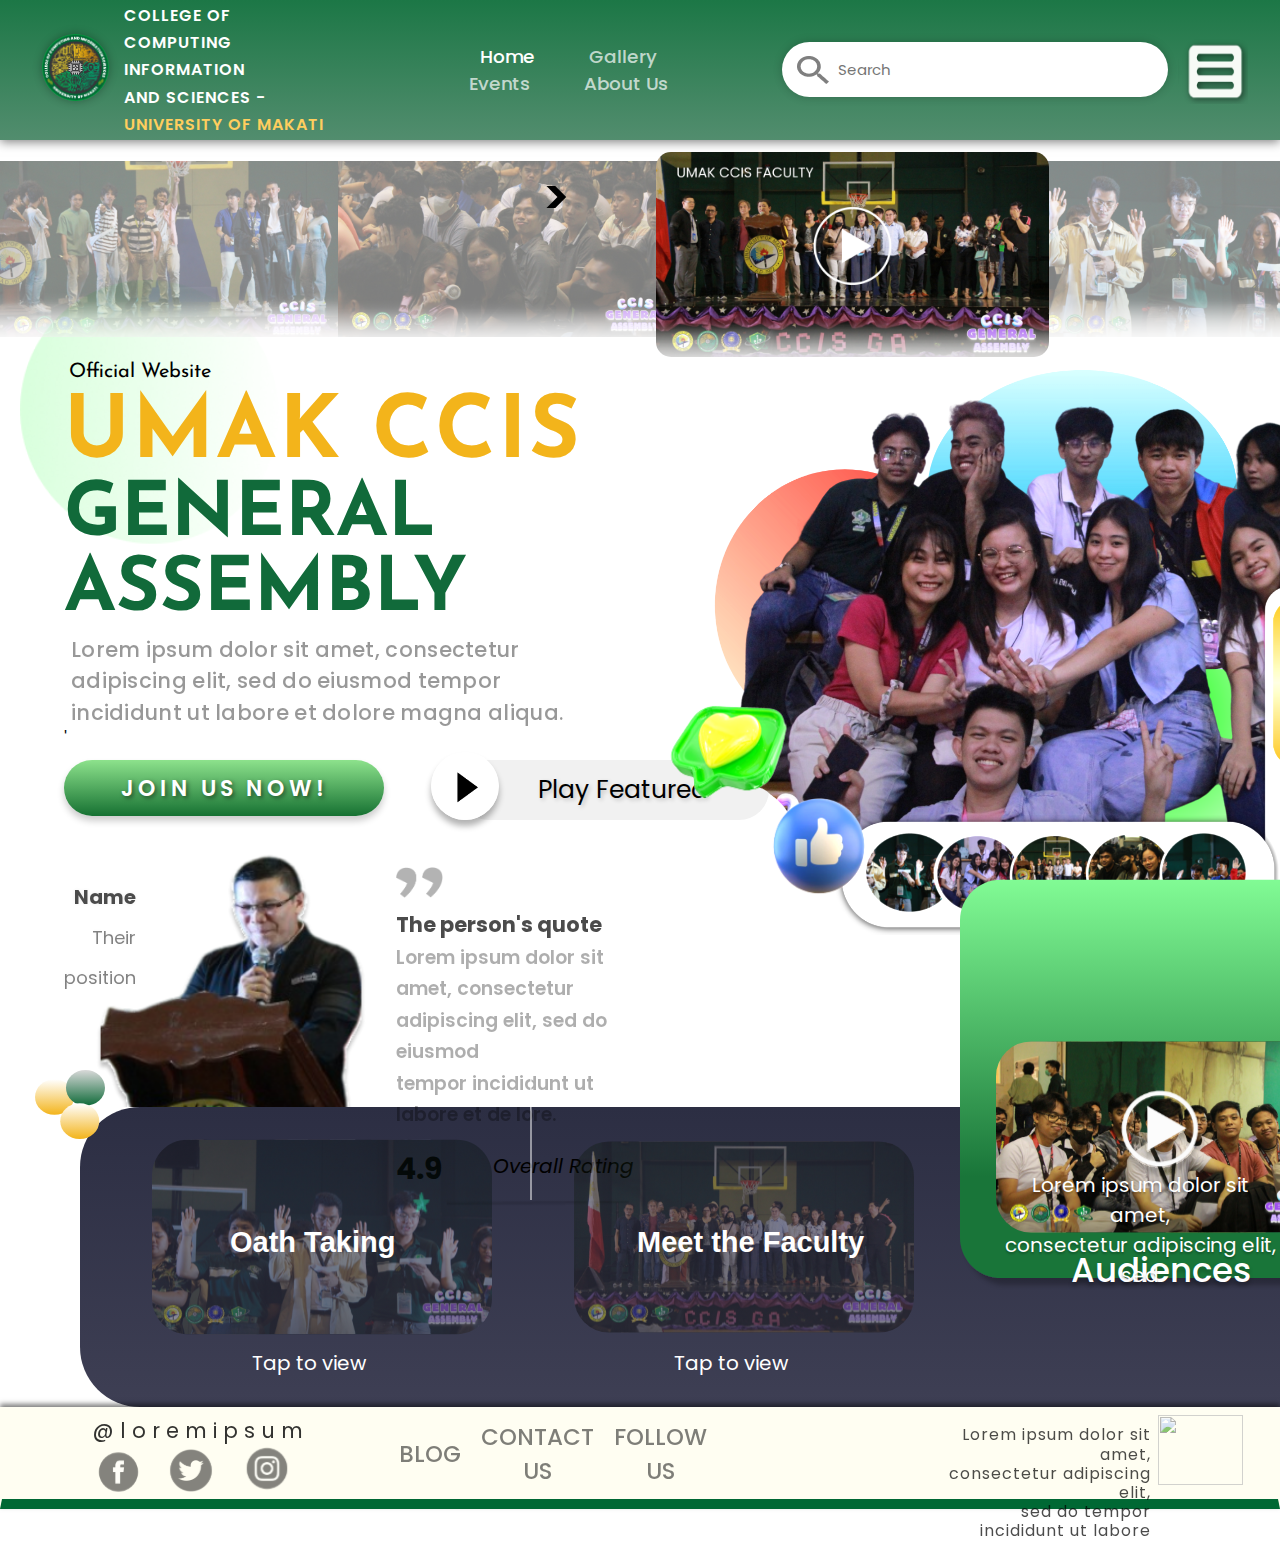
==== index.html @ 13bf98b5 "Add files via upload" ====
<!DOCTYPE html>
<html lang="en">
<head>
    <meta charset="UTF-8">
    <meta name="viewport" content="width=device-width, initial-scale=1.0">
    <title>index</title>
    <link rel="stylesheet" type="text/css" href="styles.css">
    <link href="https://fonts.googleapis.com/css2?family=Josefin+Sans:ital,wght@0,200;0,500;1,300&display=swap" rel="stylesheet">
    <link href="https://fonts.googleapis.com/css2?family=Josefin+Sans:ital,wght@0,200;0,300;1,300&display=swap" rel="stylesheet">
    <link href="https://fonts.googleapis.com/css2?family=Josefin+Sans:ital,wght@0,200;0,300;1,300&family=Poller+One&display=swap" rel="stylesheet">
    <link href="https://fonts.googleapis.com/css2?family=Poppins:wght@400;700&display=swap" rel="stylesheet">
    <link href="https://fonts.googleapis.com/css2?family=Poppins:wght@500&display=swap" rel="stylesheet">
</head>
<body>

<header>
    <div class="logo"><img src="IMAGES/CCIS-Logo.png"></div>
    <div class="header_text"> 
        <span class="white"> COLLEGE OF COMPUTING INFORMATION <br> </span>
        <span class="white_1"> AND SCIENCES - </span>
        <span class="yellow"> UNIVERSITY OF MAKATI </span>
    </div>
    <nav>
        <a href="#">Home</a>
        <a href="https://www.facebook.com/UMakComSoc/photos">Gallery</a>
        <a href="https://www.facebook.com/photo?fbid=834099148721640&set=a.484906930307532">Events</a>
        <a href="https://www.facebook.com/UMakComSoc">About Us</a>
    </nav>
    <div class="search-bar">
        <i class="fas fa-search search-icon"></i>
        <input type="text" placeholder="         Search">
        <img src="IMAGES/NAVIGATION.png" alt="NAVIGATION ICON"> 
    </div>
</header>

<div class="image-container">
    <img src="IMAGES/1.png" alt="Image 1">
    <img src="IMAGES/5.png" alt="Image 2">
    <img src="IMAGES/3.png" alt="Image 3">
    <img src="IMAGES/4.png" alt="Image 4">
    <img src="IMAGES/2.png" alt="Image 5">
</div>

<div class="overlay-text">
    <p> < </p>
    <p> > </p>
</div>

<div class="body">
    <div class="space"> </div>
    <div class="body-right">
        <div class="green_gradient"> <img src="IMAGES/green_gradient.png"> </div>
        <div class="offi_web">  Official Website </div>
        <div class="header_text1"> UMAK CCIS </div>
        <div class="header_text2"> GENERAL ASSEMBLY </div>
        <div class="lorem_line1">  Lorem ipsum dolor sit amet, consectetur <br>
        adipiscing elit, sed do eiusmod tempor <br>
        incididunt ut labore et dolore magna aliqua.</div>'
            
        <div class="buttons">
            <div class="join_us_button"> 
            <p> JOIN US NOW! </div>
            <div class="play_button"> <img src="IMAGES/play_button.png"> </div>
            <div class="play_featured_button"> <p>Play Featured</p> </div>
        </div>
            
        <div class="description_container">
            <div class="description_Line1"> Name <br> <span>Their position </span></div>
            <div class="description_image"> <img src="IMAGES/oath_taking.png"> </div>
            <div class="description_2"> 
            <img src="IMAGES/quotation.png">
            <div class="quote_title"> <p> The person's quote <br>
            <span> Lorem ipsum dolor sit amet, consectetur <br>
            adipiscing elit, sed do eiusmod <br>
            tempor incididunt ut labore et de lore.</p> </span>
            </div>
            <div class="rating"> 4.9</div>
            
            <div class="description_rating"> Overall Rating </div>
            
            <div class="green_star"> <img src="IMAGES/green_rating.png"> </div>
            </div>
        </div>
    </div>
        
    <div class="body-left"> <img src="IMAGES/PICTURE.png"></div>
</div>

<div class="circ">
    <img src="SVG/three_circles.svg">
</div>

<div class="star">
    <img src="SVG/star.svg">
</div>

<div class="divider">
    <img src="IMAGES/divider.png">
</div>

<div class="grey_box1"> 
    
    <div class="section_1">
    <div> <img src="SVG/oath.svg"> </div>
    <p> Tap to view </p>
    <div class="text-overlay-1">Oath Taking</div>
    </div>
    
    <div class="section_2">
    <div> <img src="SVG/meet_faculty.svg"> </div>
    <p> Tap to view </p>
    <div class="text-overlay-2">Meet the Faculty</div>
    </div>
    
    <div class="section_3">
    <div> <img src="SVG/audience.svg"> </div>
    <div class="rectangle">
    <img src="SVG/rectangle.svg">
    </div>
    <p> Audiences</p><br>
    <span> Lorem ipsum dolor sit amet, <br>
    consectetur adipiscing elit, sed </span>
    </div>
    
    <div class="section_4">
    <div> <img src="SVG/fun_moments.svg"> </div>
    <p> Tap to view </p>
    <div class="text-overlay-4">Fun Moments</div>
    </div>
</div>

<div class="footer">
    <div class="sec_1">
        <p> @loremipsum <p>
        <img src="SVG/facebook.svg" >
        <img src="SVG/twitter.svg" >
        <img src="SVG/instagram.svg" >
    </div>
    <div class="sec_2">
        <nav> BLOG </nav>
        <nav> CONTACT US </nav>
        <nav> FOLLOW US</nav>
    </div>
    
    <div class="sec_3">
        <p> Lorem ipsum dolor sit amet, <br>
        consectetur adipiscing elit,<br>
        sed do  tempor incididunt ut labore<p>
        <img src="IMAGES/comLogo.png">
    </div>
</div>

</body>
</html>
---- styles.css ----
body {
    margin: 0;
    font-family: Arial, sans-serif;
}

header {
    background: linear-gradient(to bottom, #1C7746, #528D6E);
    color: #fff;
    padding: 2px;
    display: flex;
    align-items: center;
	box-shadow: 0 2px 10px rgba(0, 0, 0, 0.5);
}

.logo img {
    width: 67px;
    height: 67px;
    margin-left: 40px;
	border-radius: 50%;
    box-shadow: 0 0 10px rgba(0, 0, 0, 0.3)
}

.header_text {
	letter-spacing: 1px;
    font-size: 16px;
    font-weight: 600;
    margin-left: 5px;
	font-family: Poppins;
	line-height: 1.7;
}

.white {
	color: white;
}

.white_1 {
	color: white;
}

.yellow {
	color: #FFCE5E;
}

nav {
	flex-grow: 1;
    text-align: center;
	margin-right: 70px;
	margin-left: 95px;
}

nav a {
    color: #fff;
	font-size: 18.5px;
    text-decoration: none;
    margin: 25px;
    font-weight: 450;
	font-family: Poppins;
}

nav a:nth-child(2),
nav a:nth-child(3),
nav a:nth-child(4) {
    color: rgba(255, 255, 255, 0.7);
}
.search-bar {
    margin-right: 20px;
}

.search-bar {
    display: flex;
    align-items: center;
}

input[type="text"] {
  font-family: 'Poppins';
  font-size: 15px;
  padding: 16px;
  border: none;
  border-radius: 90px;
  width: 350px;
  background-image: url('IMAGES/search_bar.png');
  background-repeat: no-repeat;
  background-position:15px center;
  margin-right: 10px;
  padding-left: 20px;
  box-shadow: 0 0 10px rgba(0, 0, 0, 0.2);
}

img {
    width: 70px; 
    height: 7Opx; 
	margin-right: 10px;
}

.image-container {
    display:flex;
	justify-content: space-between;
}

.image-container img {
	position: relative;
	display:flex;
    width: 380px;
    height: 176px;
	margin-right: 0;
    margin-top: 21px;
	opacity: 0.5;
}

.image-container img:nth-child(3) {
	opacity: 1;
    width: 400px;
    height: 205px;
    margin: -20px; 
    margin-top: 12px; 
	z-index: 5;
	border-radius: 15px;;
}

.overlay-text p:nth-child(2) {
    position: absolute;
    top: 110px; 
    right: 710px; 
    color: black; 
    font-size: 50px; 
    font-weight: 600;
    text-align: center;
	font-family: Poppins;
    z-index: 2; 
}	

.overlay-text p:nth-child(1) {
    position: absolute;
    top: 110px; 
    left: 710px; 
    color: black; 
    font-size: 50px;
    font-weight: 600;
    text-align: center;
	font-family: Poppins;
    z-index: 2; 
}

.space {
	float: left;
	min-width: 5%;
	padding-top: 20px;
}
.body {
	display: flex;
}
.body-right {
	width: 44.5%;
	float: left;
	padding-top: 25px;
}

.green_gradient img {
	position:absolute;
	z-index: -1;
	left: 20px;
	top: 280px;
	height: 265px;
	width: 260px;
}

.offi_web { 
	font-family: Josefin Sans;
	font-weight: 400;
	font-size: 20px;
	margin-bottom: 10px;
	margin-left: 5px;
}

.header_text1 {
	font-family: Josefin Sans;
	font-weight: bold;
	font-size: 87px;
	color: #F3B41B;
	letter-spacing: 2px
}

.header_text2 {
	font-family: Josefin Sans;
	color: #116A3A;
	font-weight: bold;
	font-size: 75px;
}

.lorem_line1 {
	font-family:Poppins;
	line-height: 1.5;
	font-weight: 500;
	font-size: 21px;
	color: black;
	margin-top:5px;
	margin-left: 7px;
	opacity: 0.4;
	letter-spacing: 0.3px;
}

.buttons {
	height: 60px;
	width: 800px;
	margin-top: 14px;
	display:flex;
}

.join_us_button {
    background: linear-gradient(to bottom, #8DE28C, #167132); 
    height: 56px;
	width: 320px;
	display:flex;
    border-radius: 50px; 
	justify-content: center;
	align-items: center;
	box-shadow: 0 5px 7px rgba(0, 0, 0, 0.2);
	float:left;
}

.join_us_button p {
	color: white;
	font-size: 22px;
	font-family: Poppins;
	font-weight: 600;
	letter-spacing: 4px;
	text-shadow: 2px 2px 4px rgba(0, 0, 0, 0.5);
	
}

.play_button {
	z-index: 2;
	float: right;
	margin-left: 47px;
	margin-top:-8px	
}

.play_button img{
	height: 68px;
	width: 68px;
	border-radius: 50px; 
	box-shadow: 0 6px 6px rgba(0, 0, 0, 0.3);
}

.play_featured_button {
    background: #F1F1F1;
    height:60px;
	width: 310px;
	display:flex;
    border-radius: 60px; 
	justify-content: center;
	align-items: center;
	float:left;
	margin-left:-50px;
}

.play_featured_button p {
	font-size: 25px;
	font-family: Poppins;
	color: black;
	margin-left: 17px;
	text-shadow: 2px 2px 4px rgba(0, 0, 0, 0.2	);
}

.description_container {
	display:flex;
	padding-top: 47px;
	height: 240px;
}
.description_Line1 {
	width: 125px;
	float: left;
}

.description_Line1 {
	text-align:right;
	font-family: Poppins;
	font-weight: bold;
	font-size: 20px;
	color: black;
	opacity: .7;
	text-shadow: 0 0 4px rgba(0, 0, 0, 0.1);
	margin-top:10px;
	line-height: 2;
}

.description_Line1 span {
	font-family: Poppins;
	font-weight: 400;
	font-size: 18px;
	color: black;
	opacity: .7;
	text-shadow: 0 0 4px rgba(0, 0, 0, 0.1);
}

.description_image {
	width: 260px;
	float: left;
}

.description_image img { 
	position: relative;
	bottom: 24px;
	right: 40px;
	height: 264px;
	width: 270px;
}

.description_2{
	width: 420px;
	}
.description_2 img{
	height:31px;
	width:47px;
}

.quote_title p{
	font-family: Poppins;
	font-weight: Bold;
	opacity:0.7;
	font-size: 21px;
	margin-top: 7px;
	line-height:1.5;
}

.quote_title span {
	font-weight: 600;
	font-size: 19px;
	opacity: 0.45;
	line-height:1.5;
}


.rating {
	line-height:0.5;
	font-family: Poppins;
	font-weight: bold;
	font-size: 30px;
	float:left;
	line-height:1.2;
}

.green_star img{
	float:right;
	height: 30px;
	margin-right: 5px;
	width: 220px;
}

.description_rating {
	font-family: Poppins;
	float: right;
	font-size: 20px;
	font-style: italic;
}

.body-left {
	width: 50%;
	float: right;
}

.body-left img {
	height: 660px;
	margin-left: 30px;
	width: 850px;
	filter: brightness(110%)
}

.grey_box1 {
	display:flex;
	background: linear-gradient(to bottom, #2C2E43 , #3E3F54);
	height: 300px;
	width:1760px;
	margin-left: 80px;
	margin-right: 30px;
	border-radius: 60px; 
	justify-content: space-evenly;
}

.grey_box1 img{
	padding-top: 30px;
	width:340px;
	height: 200px;
	opacity: 0.4;
}

.section_1 p {
	line-height: 5px;
	color: white;
	font-family: Poppins;
	font-size: 20px;
	text-align: center;
	margin-right: 37px;
} 		
.section_2 p{
	line-height: 5px;
	color: white;
	font-family: Poppins;
	font-size: 20px;
	text-align: center;
	margin-right: 37px;
} 			

.section_3 img{
	z-index: 2;
	position: relative;
	bottom:100px;
    opacity: 1; 
}

.section_3 p{
	z-index: 2;
	font-size: 34px;
	font-family: Poppins;
	font-weight: 500;
	color: white;
	position: relative;
	text-align: center;
	margin-right: 20px;
	bottom:130px;
	text-shadow: 0px 4px 4px rgba(0, 0, 0, 0.25);
}

.section_3 span{
	z-index: 2;
	font-size: 20px;
	position: absolute;
	text-align: center;
	font-family: Poppins;
	font-weight: 10px;
	color: white;
	top: 1170px;
	left: 1000px;
	text-shadow: 0px 2px 2px rgba(0, 0, 0, 0.25);
}
.section_4 p{
	line-height: 5px;
	color: white;
	font-family: Poppins;
	font-size: 20px;
	text-align: center;
	margin-right: 37px;
} 		

.circ img{
	position:absolute;
	left: 35px;
	top: 1070px;
}

.star img {
	position:absolute;
	top: 870px;
	left: 1720px;
	height: 180px;
	width: 180px;
}

.rectangle img {
	position: absolute;
	height: 460px;
	width: 420px;
	top: 825px;
	left: 960px;
	z-index: 0;
}

.divider img {
	position: absolute;
	top: 1020px;
	left: 530px;
	height: 180px;
	width: 2px;
}

.text-overlay-1{
	position: relative;
	bottom:130px;
	left: 58px;
    color: white;
    font-size: 29px;
	font-weight: 600;
    margin-top: -50px;
    padding: 20px; 
	z-index: 2;
    }
	
.text-overlay-2{
	position: relative;
	bottom:130px;
	left: 43px;
    color: white;
    font-size: 29px;
	font-weight: 600;
    margin-top: -50px;
    padding: 20px; 
	z-index: 2;
    }
	
.text-overlay-4{
	position: relative;
	bottom:130px;
	left: 53px;
    color: white;
    font-size: 29px;
	font-weight: 600;
    margin-top: -50px;
    padding: 20px; 
	z-index: 2;
    }

.footer {
	display: flex;
	background-color: #FFFEF2;
	position: relative;
	border:1px solid yellow;
	height:90px;
	border: 2px solid rgba(0, 0, 255, 0);
	position: relative;
	box-shadow: 0 -3px 5px rgba(0, 0, 0, 0.5);
	border-bottom: solid 10px #006834;
	z-index: 4;
	padding-left:90px;
}

.footer p {
	font-family: Poppins;
	font-size:21px;
	line-height: 1px;
	letter-spacing: 6px;
	opacity: 0.8;
}

.sec_1{
	width: 28%;
	justify-content: start;
}

.sec_1 img {
	margin-top: -12px;
	height:50px;
	width: 53px;
}

.sec_1 img:nth-child(2) {
	height:45px;
	width: 48px;
	margin-bottom: 4px;
}

.sec_1 img:nth-child(3) {
	height:57px;
	width: 60px;
}

.sec_2 {
	display:flex;
    flex-grow: 2;
    text-align: left;
	margin-right: 220px;
	margin-left: 40px;
	align-items: center;
}

.sec_2 nav {
    color: black;
	font-size: 23px;
    text-decoration: none;
    margin: 10px;
    font-weight: 450;
	font-family: Poppins;
	opacity: .5;
	
}


.sec_3 {
	padding-right: 25px;
	display:flex;
}

.sec_3 p{
    line-height: 1.2;
	font-size: 16px;
	letter-spacing: 1px;
	text-align: right;
	opacity: 0.7;
}

.sec_3 img{
    opacity:1;
	height: 70px;
	width: 85px;
	margin-top: -10px;
	margin-left: 7px;
}
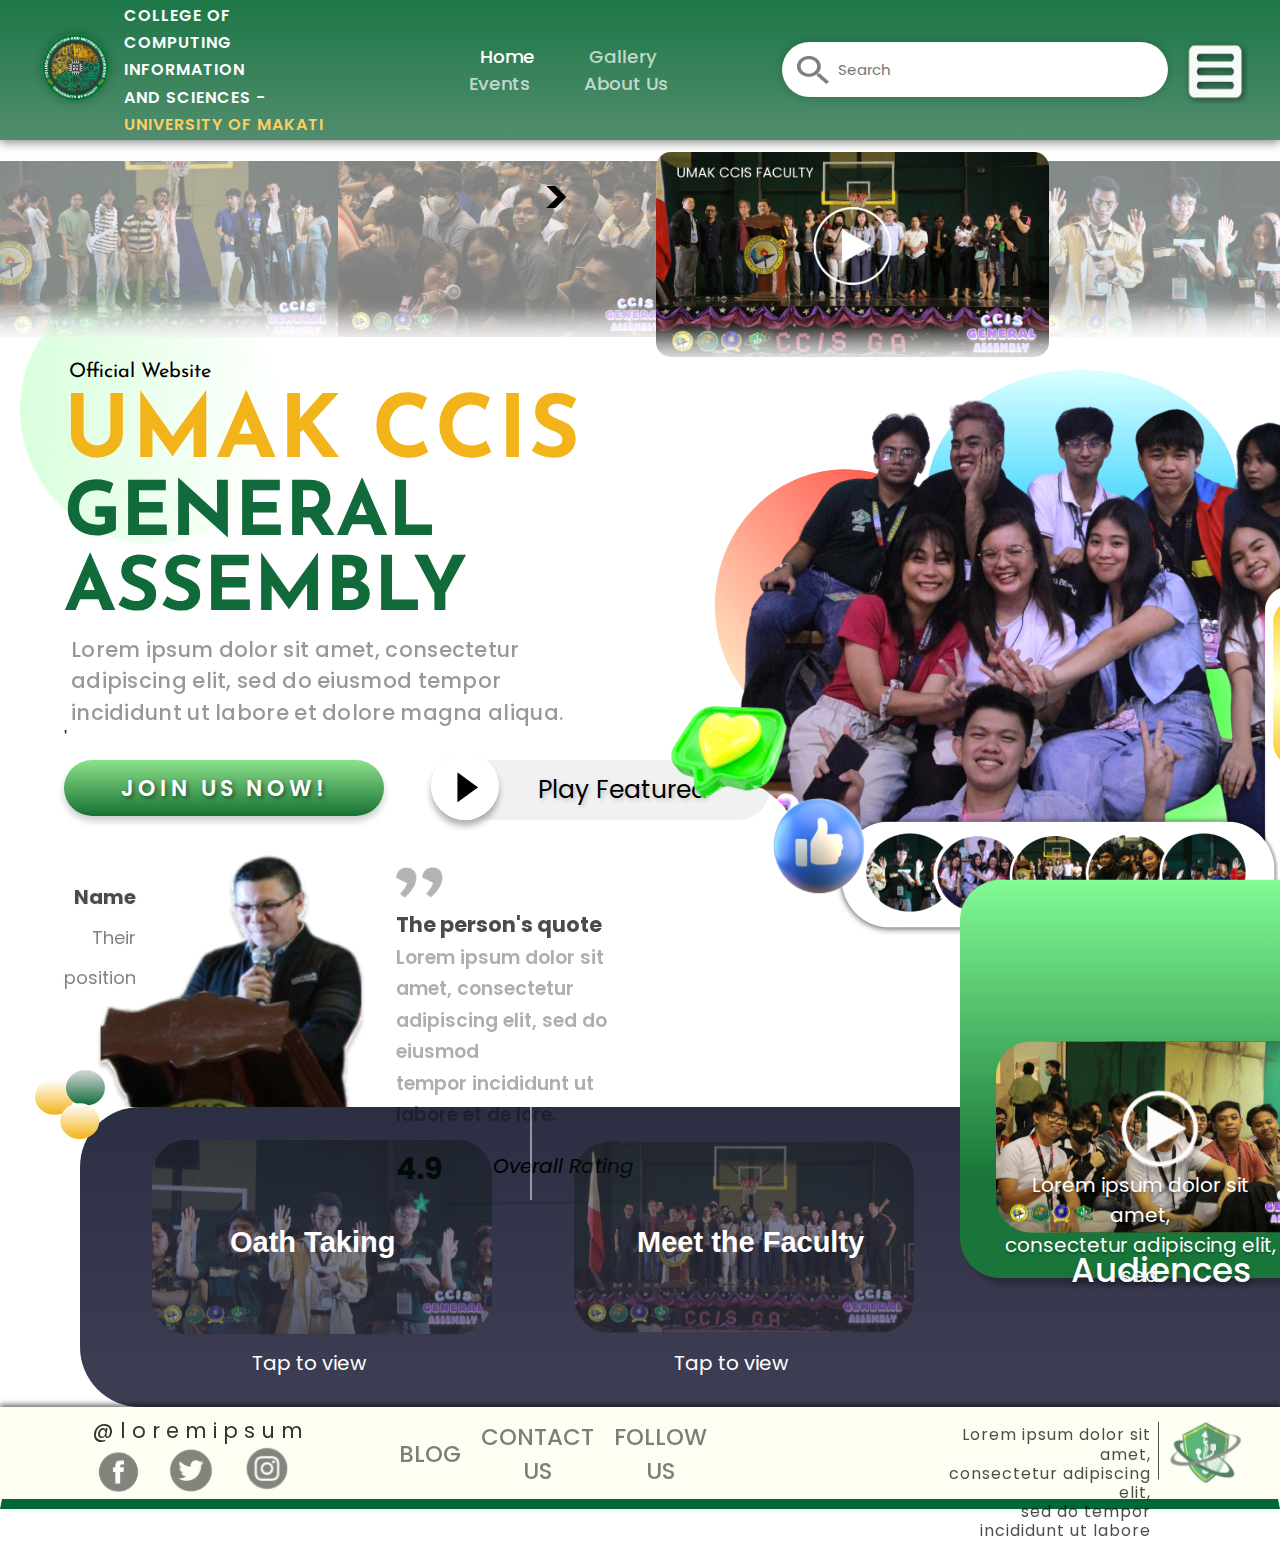
==== commit d6817f4f: "index.html" ====
--- a/index.html
+++ b/index.html
@@ -146,9 +146,9 @@
         <p> Lorem ipsum dolor sit amet, <br>
         consectetur adipiscing elit,<br>
         sed do  tempor incididunt ut labore<p>
-        <img src="IMAGES/comLogo.png">
+        <img src="IMAGES/commLogo.png">
     </div>
 </div>
 
 </body>
-</html>+</html>
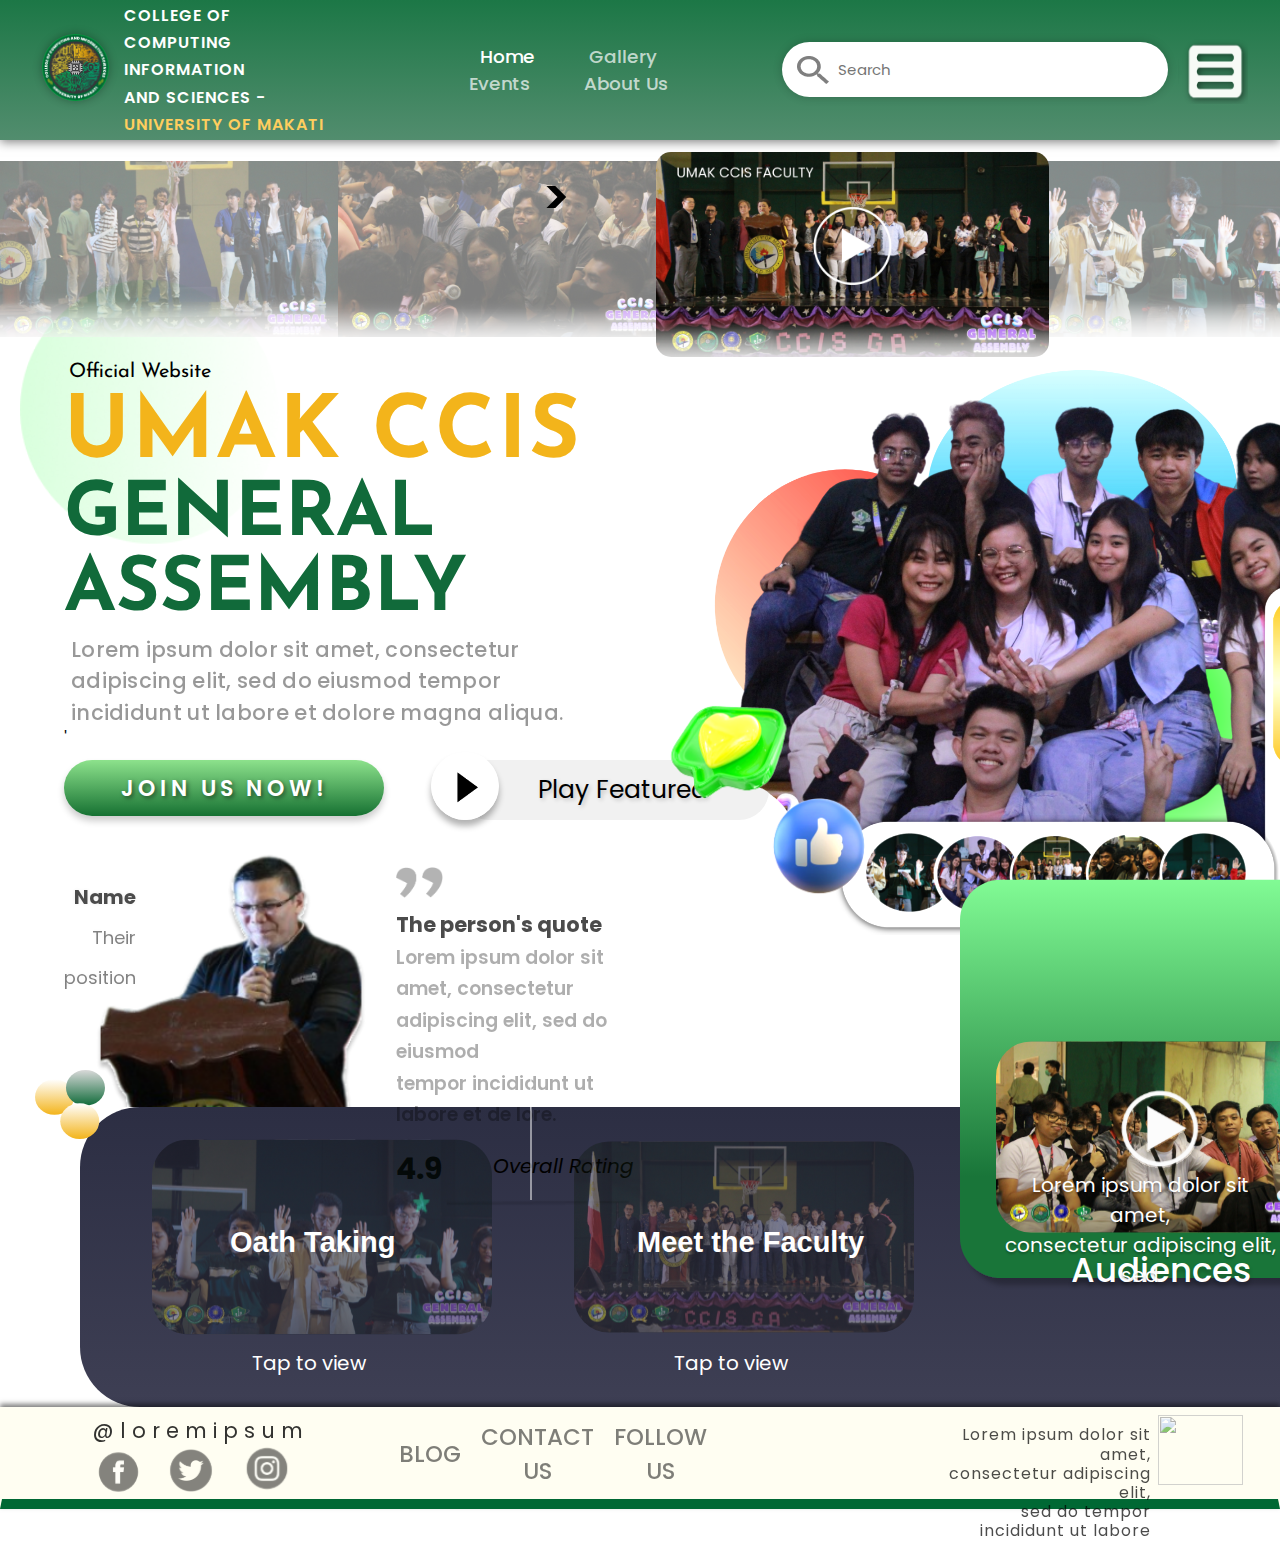
==== commit 87008a9a: "index.html" ====
--- a/index.html
+++ b/index.html
@@ -146,7 +146,7 @@
         <p> Lorem ipsum dolor sit amet, <br>
         consectetur adipiscing elit,<br>
         sed do  tempor incididunt ut labore<p>
-        <img src="IMAGES/commLogo.png">
+        <img src="IMAGES/comLogo.png">
     </div>
 </div>
 
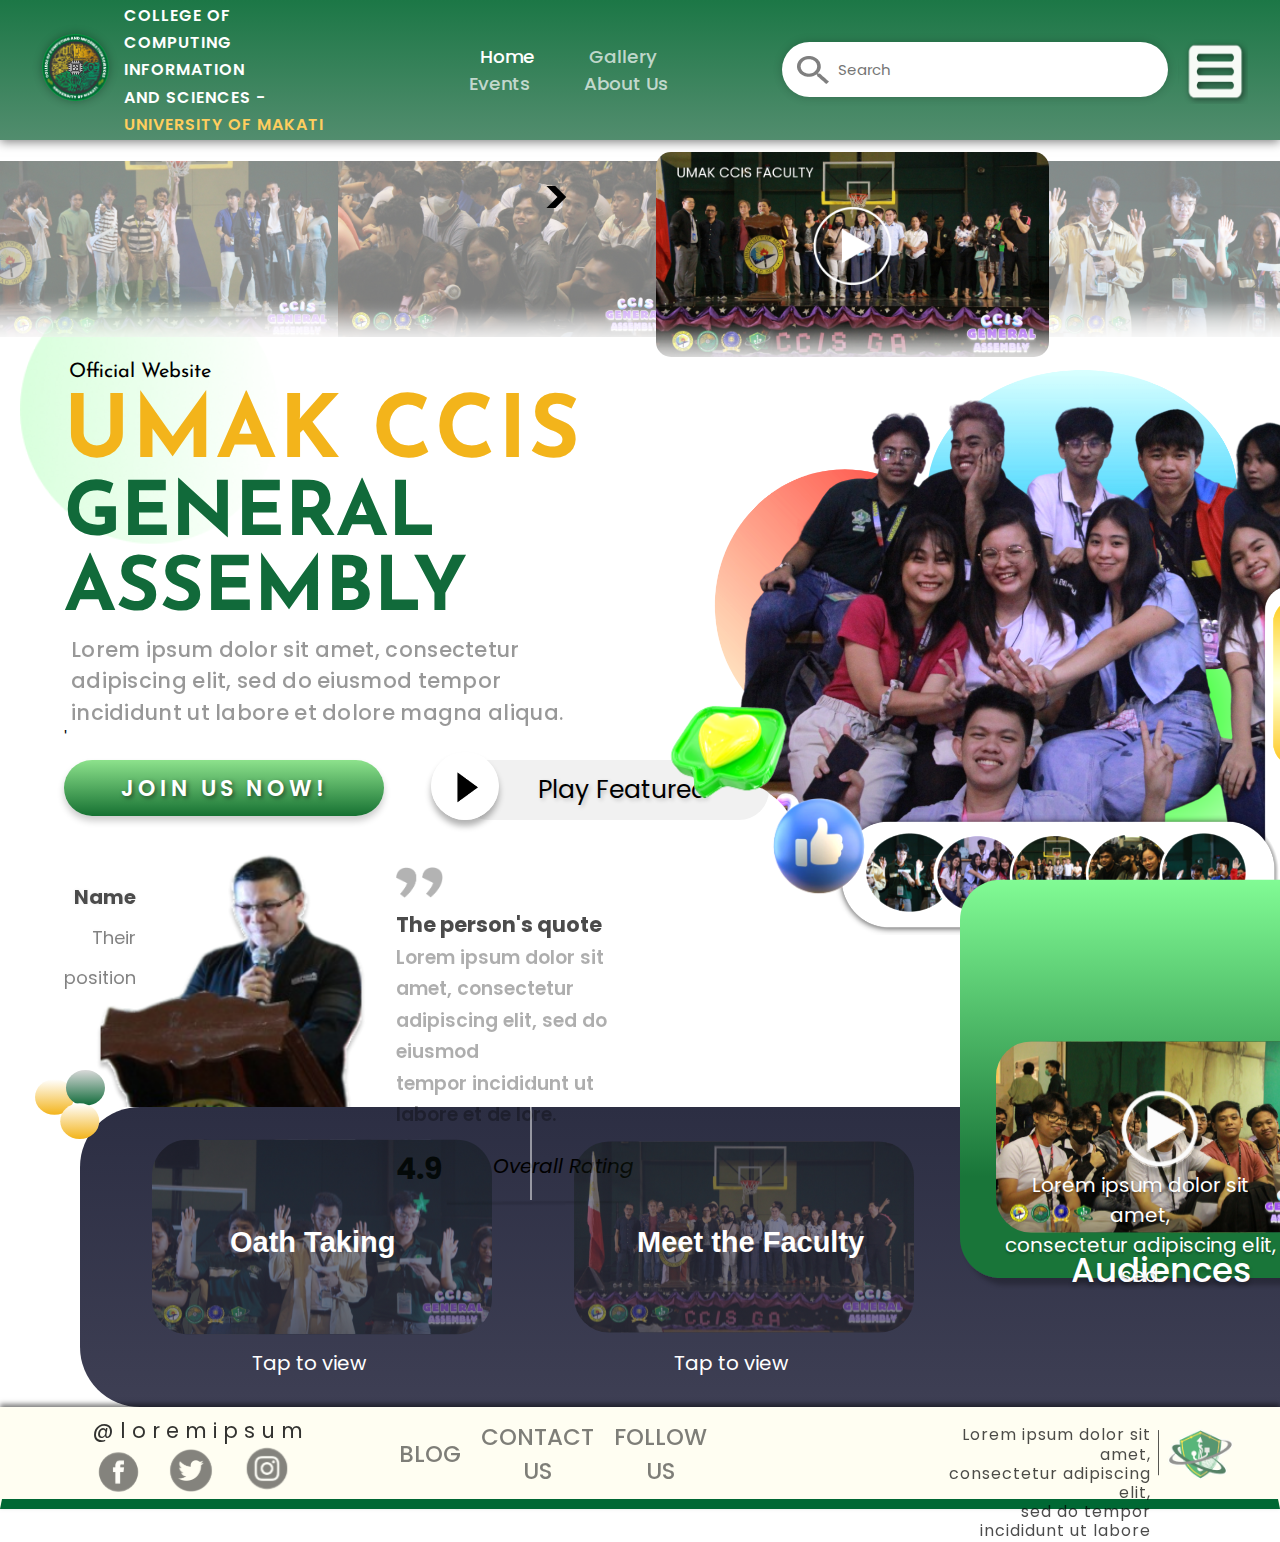
==== commit b0c3d9a4: "index.html" ====
--- a/index.html
+++ b/index.html
@@ -146,7 +146,7 @@
         <p> Lorem ipsum dolor sit amet, <br>
         consectetur adipiscing elit,<br>
         sed do  tempor incididunt ut labore<p>
-        <img src="IMAGES/comLogo.png">
+        <img src="IMAGES/comLOGO.png">
     </div>
 </div>
 
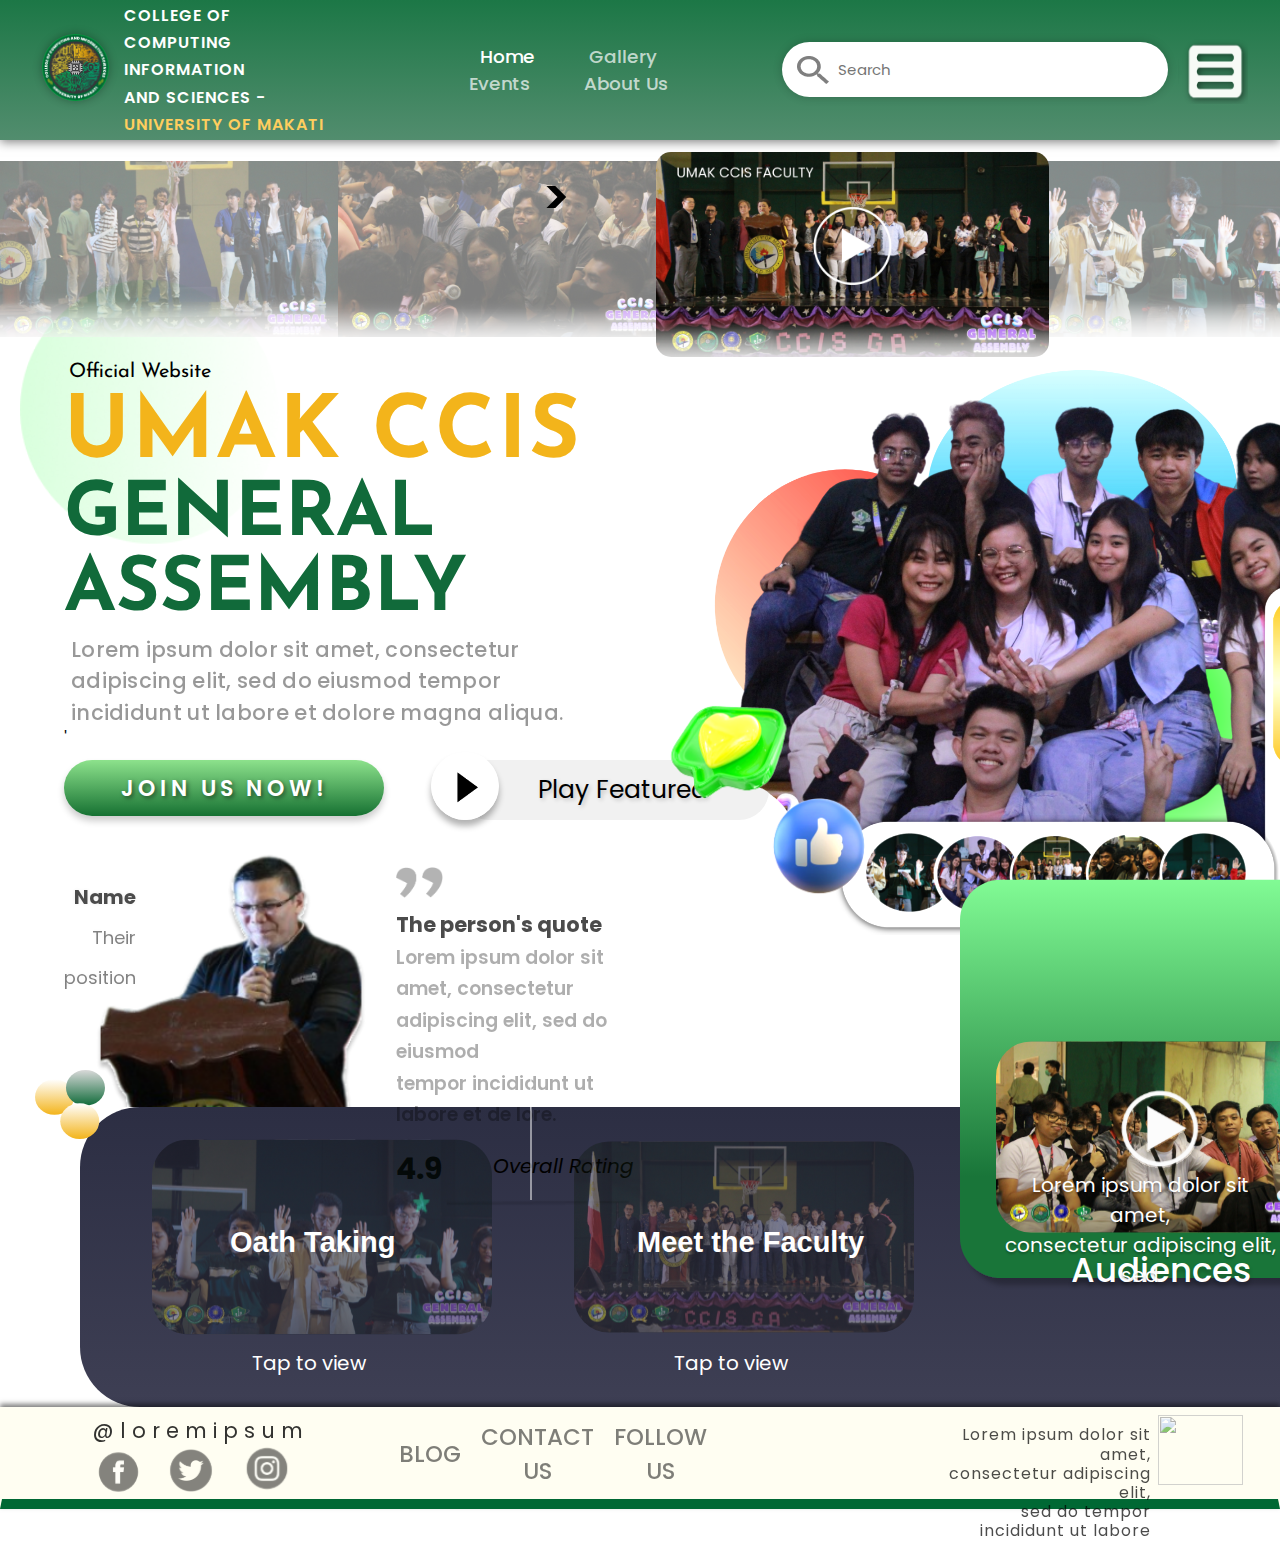
==== commit 0934c08b: "index.html" ====
--- a/index.html
+++ b/index.html
@@ -146,7 +146,7 @@
         <p> Lorem ipsum dolor sit amet, <br>
         consectetur adipiscing elit,<br>
         sed do  tempor incididunt ut labore<p>
-        <img src="IMAGES/comLOGO.png">
+        <img src="IMAGES/comLogo.png">
     </div>
 </div>
 
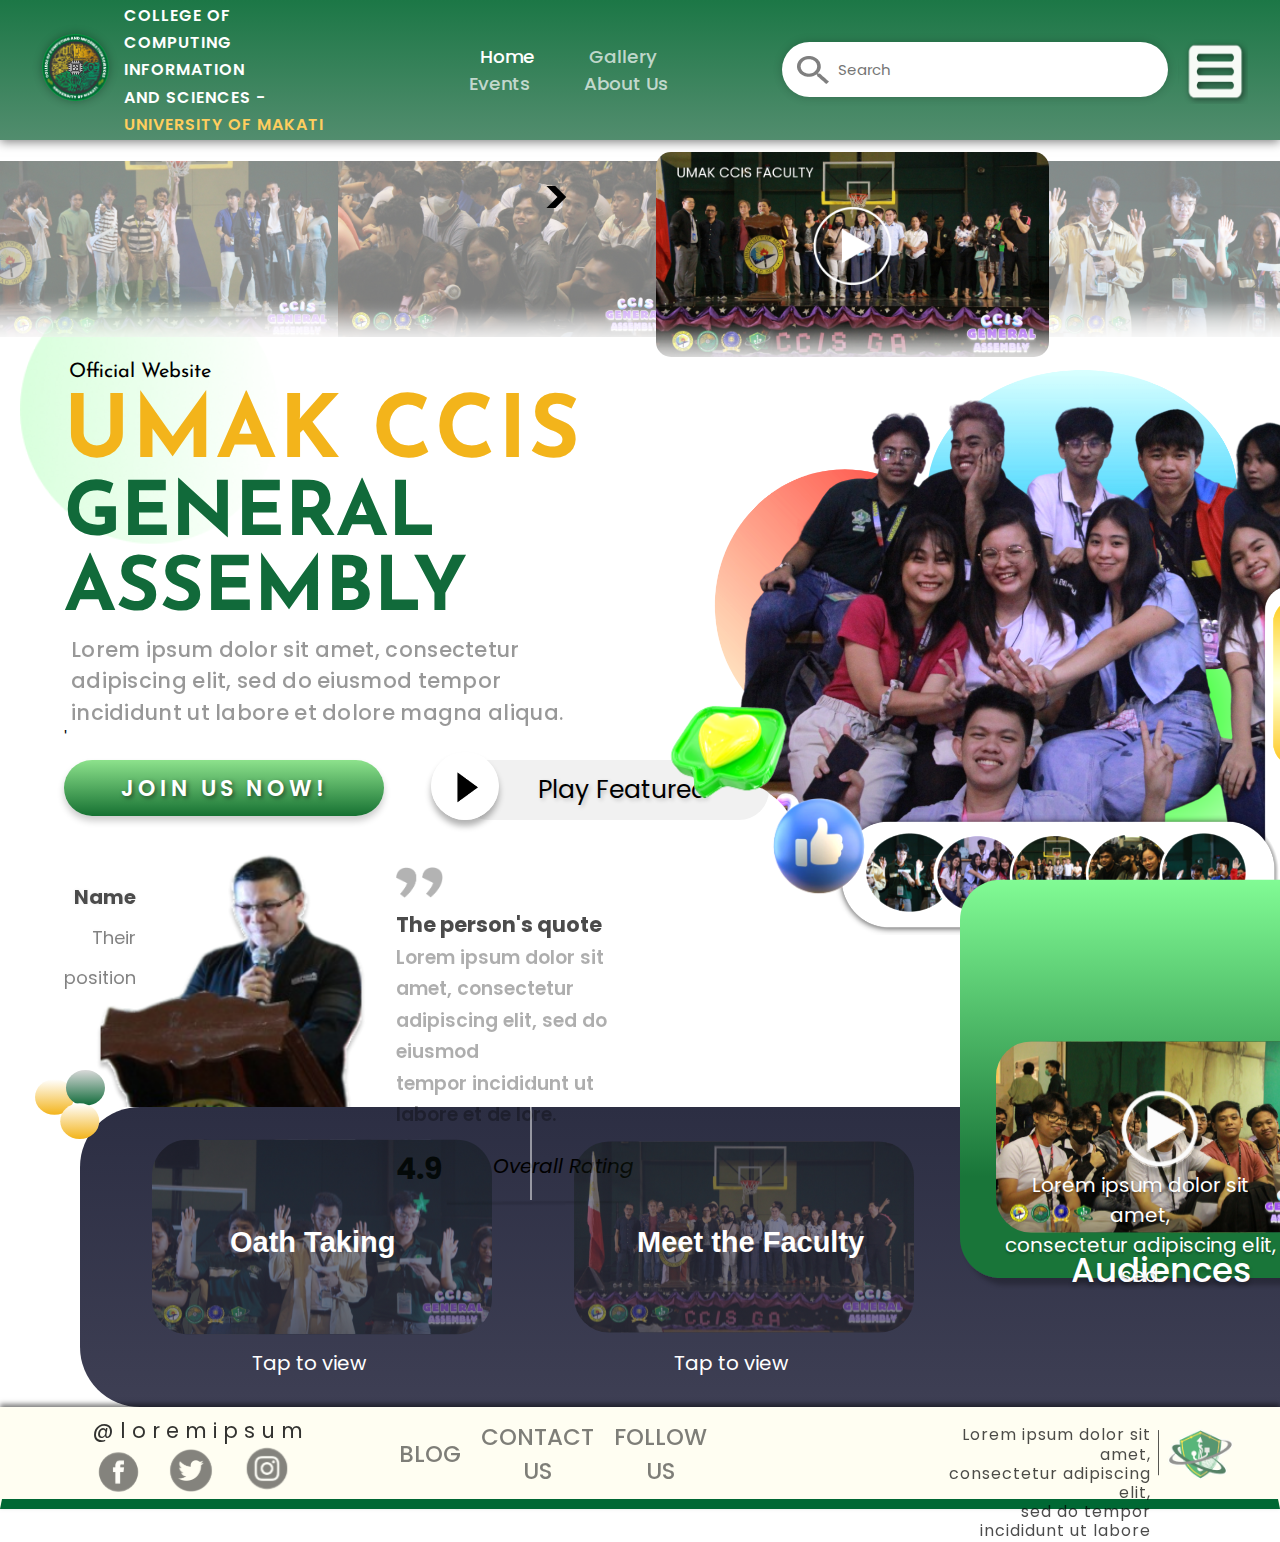
==== commit b62aa83e: "index.html" ====
--- a/index.html
+++ b/index.html
@@ -3,7 +3,7 @@
 <head>
     <meta charset="UTF-8">
     <meta name="viewport" content="width=device-width, initial-scale=1.0">
-    <title>index</title>
+    <title>CCIS General Assembly</title>
     <link rel="stylesheet" type="text/css" href="styles.css">
     <link href="https://fonts.googleapis.com/css2?family=Josefin+Sans:ital,wght@0,200;0,500;1,300&display=swap" rel="stylesheet">
     <link href="https://fonts.googleapis.com/css2?family=Josefin+Sans:ital,wght@0,200;0,300;1,300&display=swap" rel="stylesheet">
